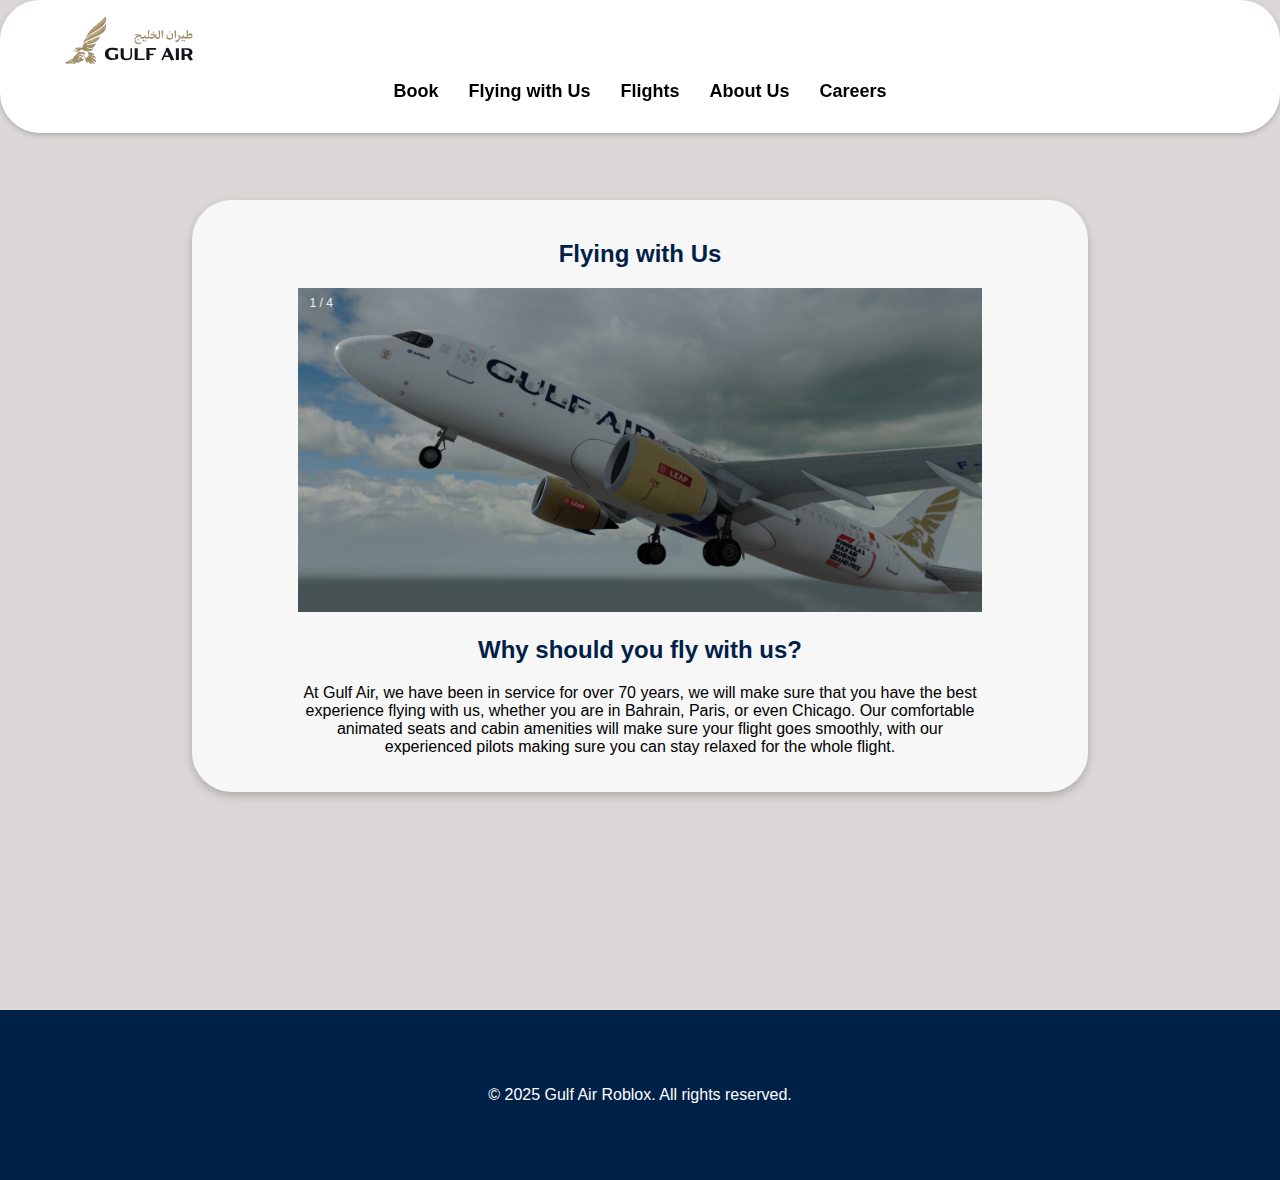
==== flying.html @ e890807e "Add files via upload" ====
<!DOCTYPE html>
<html lang="en">
<head>
    <meta charset="UTF-8">
    <meta name="viewport" content="width=device-width, initial-scale=1.0">
    <title>Flying with Us - Gulf Air Roblox</title>
    <link rel="stylesheet" href="style.css">
</head>
<body>
    <header>
        <nav>
            <div class="logo">
                <img src="logo.png" alt="Gulf Air Logo" />
            </div>
            <ul>
                <li><a href="index.html"><b>Book</b></a></li>
                <li><a href="flying.html"><b>Flying with Us</b></a></li>
                <li><a href="flights.html"><b>Flights</b></a></li>
                <li><a href="about.html"><b>About Us</b></a></li>
                <li><a href="careers.html"><b>Careers</b></a></li>
            </ul>
        </nav>
    </header>

    <section class="hero">
    </section>

    <div class="main-content">
        <section class="booking-form">
           <h2>Flying with Us</h2>
            <!-- Slideshow container -->
<div class="slideshow-container">

  <!-- Full-width images with number and caption text -->
  <div class="mySlides fade">
    <div class="numbertext">1 / 4</div>
    <img src="a320gulf.png" style="width:100%">
  </div>

  <div class="mySlides fade">
    <div class="numbertext">2 / 4</div>
    <img src="bahrain1.png" style="width:100%">
  </div>

  <div class="mySlides fade">
    <div class="numbertext">3 / 4</div>
    <img src="bahrain2.png" style="width:100%">
  </div>

    <div class="mySlides fade">
    <div class="numbertext">4 / 4</div>
    <img src="chicago.png" style="width:100%">
  </div>

				<h2>Why should you fly with us?</h2>
				<p> 
At Gulf Air, we have been in service for over 70 years, we will make sure that you have the best experience flying with us, whether you are in Bahrain, Paris, or even Chicago. Our comfortable animated seats and cabin amenities will make sure your flight goes smoothly, with our experienced pilots making sure you can stay relaxed for the whole flight.
            </p>
        </section>
    </div>
</body>
<br>
    <footer>
        <p>&copy; 2025 Gulf Air Roblox. All rights reserved.</p>
    </footer>
	     <script src="script.js"></script>
</html>
---- style.css ----
/* General Styles */
body {
    font-family: Arial, sans-serif;
    margin: 0;
    padding: 0;
    background-color:#dbd7d7;
    background-size: cover;
    display: flex;
    flex-direction: column;
    min-height: 100vh;
}

header {
    background: white;
    padding: 15px 0;
    width: 100%;
    z-index: 1000; /* Ensures navbar stays on top */
    position: fixed; /* Makes it always visible */
    top: 0;
    left: 0;
    border-radius: 40px; /* Remove rounded corners to fit the top */
    box-shadow: 0 2px 5px rgba(0, 0, 0, 0.2); /* Optional shadow */
}

nav ul {
    list-style: none;
    display: flex;
    justify-content: center;
    padding: 0;
    margin-top: 2px;
}


nav ul li {
    margin: 0 15px;
}

nav ul li a {
    color: black;
    text-decoration: none;
    font-size: 18px;
}


.booking-form {
    background: rgba(255, 255, 255, 0.8);
    padding: 20px;
    width: 70%;
    border-radius: 40px;
    box-shadow: 0 4px 8px rgba(0, 0, 0, 0.2);
    text-align: center;
    margin: 200px auto; /* Adjust this value based on the height of your navbar */
    position: relative; /* Ensure it stays in normal document flow */
    transform: none; /* Remove any translation */
}



/* Booking Form Fields */
.booking-form h2 {
    margin-bottom: 20px;
    color: #002147;
}

.booking-form form {
    display: flex;
    flex-direction: row;
    align-items: center;
    justify-content: center;
    gap: 15px;
    flex-wrap: wrap;
}

.booking-form label {
    font-weight: bold;
    margin-right: 5px;
}

.booking-form input {
    padding: 10px;
    border: 1px solid #ccc;
    border-radius: 5px;
}

/* Booking Button */
.booking-form button {
    background: #002147;
    color: white;
    border: none;
    padding: 10px 20px;
    border-radius: 5px;
    cursor: pointer;
    font-size: 16px;
    transition: background 0.3s ease;
    margin-left: auto;
}

.booking-form button:hover {
    background: #004080;
}

/* Footer (Always Below Everything) */
footer {
    text-align: center;
    padding: 60px;
    background: #002147;
    color: white;
}

.logo img {
    height: 60px; /* Adjust logo height */
    margin-left: 50px;
}

/* Styling for the image button */
.image-button {
    text-align: center;
    margin-top: 30px;
}

.fleet-button {
    width: 300px; /* Adjust the size */
    height: auto;
    border-radius: 10px; /* Optional, for rounded corners */
    cursor: pointer;
    transition: transform 0.3s ease; /* Smooth hover effect */
}

.fleet-button:hover {
    transform: scale(1.05); /* Slightly increase the size on hover */
}

.fleet-image {
	width: 300px;
	heigt: auto;
	border-radius: 40px;
}

* {box-sizing:border-box}

/* Slideshow container */
.slideshow-container {
  max-width: 80%;
  position: relative;
  margin: auto;
  border-radius: 240px;
}

/* Hide the images by default */
.mySlides {
  display: none;
}

/* Next & previous buttons */
.prev, .next {
  cursor: pointer;
  position: absolute;
  top: 50%;
  width: auto;
  margin-top: -22px;
  padding: 16px;
  color: white;
  font-weight: bold;
  font-size: 18px;
  transition: 0.6s ease;
  border-radius: 0 3px 3px 0;
  user-select: none;
}

/* Position the "next button" to the right */
.next {
  right: 0;
  border-radius: 3px 0 0 3px;
}

/* On hover, add a black background color with a little bit see-through */
.prev:hover, .next:hover {
  background-color: rgba(0,0,0,0.8);
}

/* Caption text */
.text {
  color: #f2f2f2;
  font-size: 15px;
  padding: 8px 12px;
  position: absolute;
  bottom: 8px;
  width: 100%;
  text-align: center;
}

/* Number text (1/3 etc) */
.numbertext {
  color: #f2f2f2;
  font-size: 12px;
  padding: 8px 12px;
  position: absolute;
  top: 0;
}

/* The dots/bullets/indicators */
.dot {
  cursor: pointer;
  height: 15px;
  width: 15px;
  margin: 0 2px;
  background-color: #bbb;
  border-radius: 50%;
  display: inline-block;
  transition: background-color 0.6s ease;
}

.active, .dot:hover {
  background-color: #717171;
}

/* Fading animation */
.fade {
  animation-name: fade;
  animation-duration: 1.5s;
}

@keyframes fade {
  from {opacity: .4}
  to {opacity: 1}
}
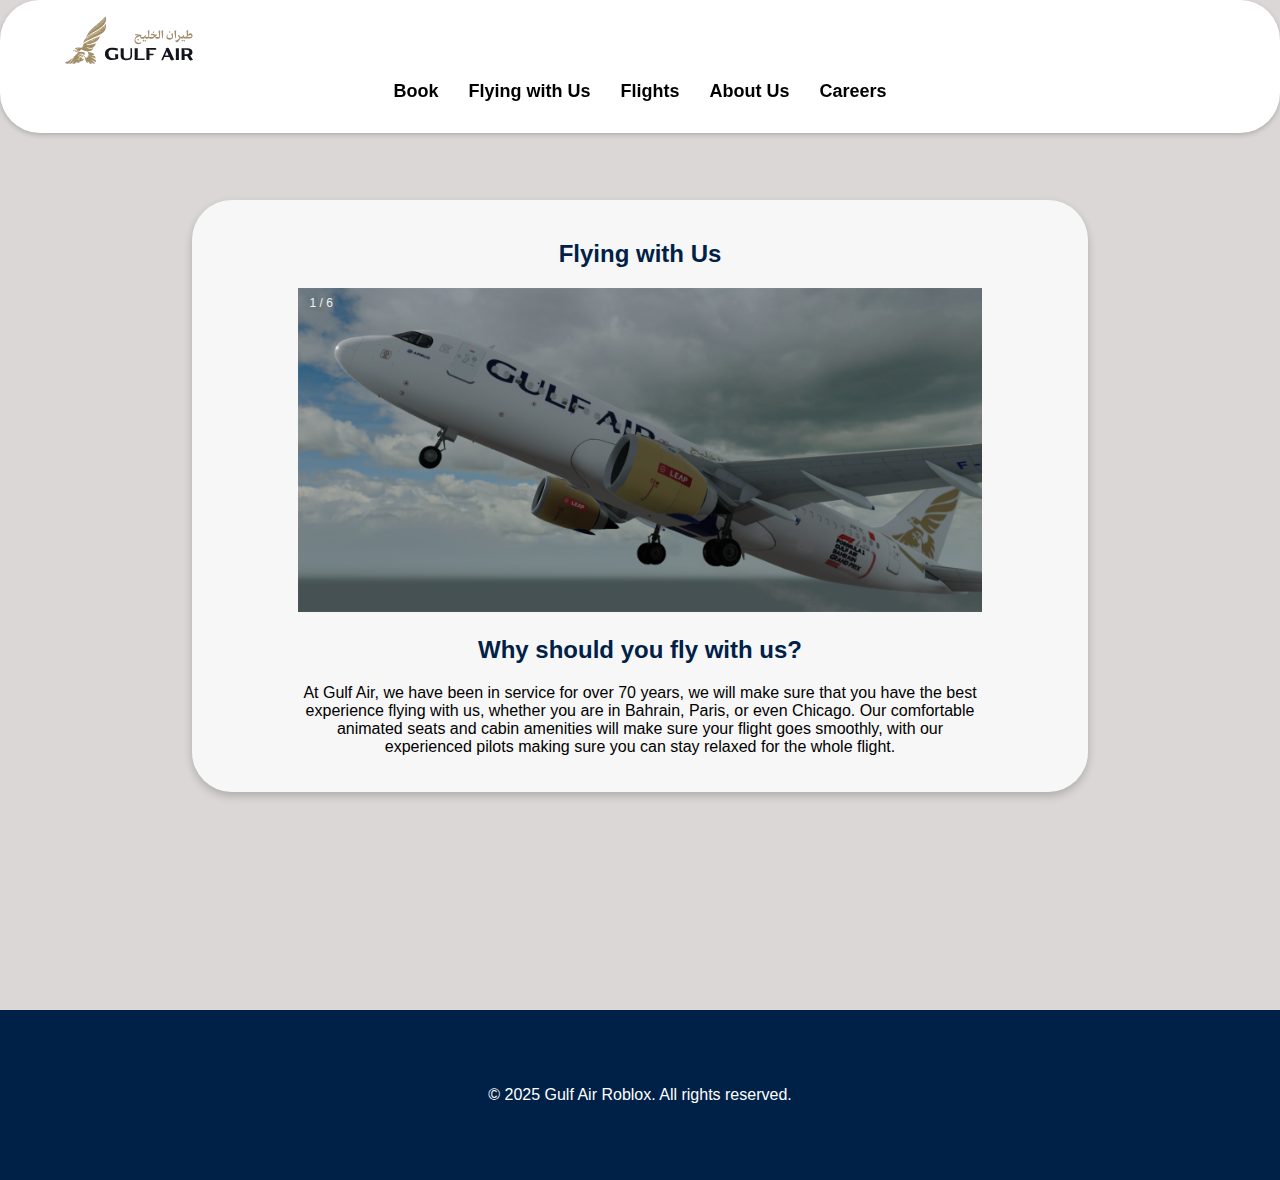
==== commit 10d8fecf: "Update flying.html" ====
--- a/flying.html
+++ b/flying.html
@@ -33,23 +33,33 @@
 
   <!-- Full-width images with number and caption text -->
   <div class="mySlides fade">
-    <div class="numbertext">1 / 4</div>
+    <div class="numbertext">1 / 6</div>
     <img src="a320gulf.png" style="width:100%">
   </div>
 
   <div class="mySlides fade">
-    <div class="numbertext">2 / 4</div>
+    <div class="numbertext">2 / 6</div>
     <img src="bahrain1.png" style="width:100%">
   </div>
 
   <div class="mySlides fade">
-    <div class="numbertext">3 / 4</div>
+    <div class="numbertext">3 / 6</div>
     <img src="bahrain2.png" style="width:100%">
   </div>
 
     <div class="mySlides fade">
-    <div class="numbertext">4 / 4</div>
+    <div class="numbertext">4 / 6</div>
     <img src="chicago.png" style="width:100%">
+  </div>
+   
+	<div class="mySlides fade">
+    <div class="numbertext">5 / 6</div>
+    <img src="london.png" style="width:100%">
+  </div>
+
+  <div class="mySlides fade">
+    <div class="numbertext">6 / 6</div>
+    <img src="cairo.png" style="width:100%">
   </div>
 
 				<h2>Why should you fly with us?</h2>
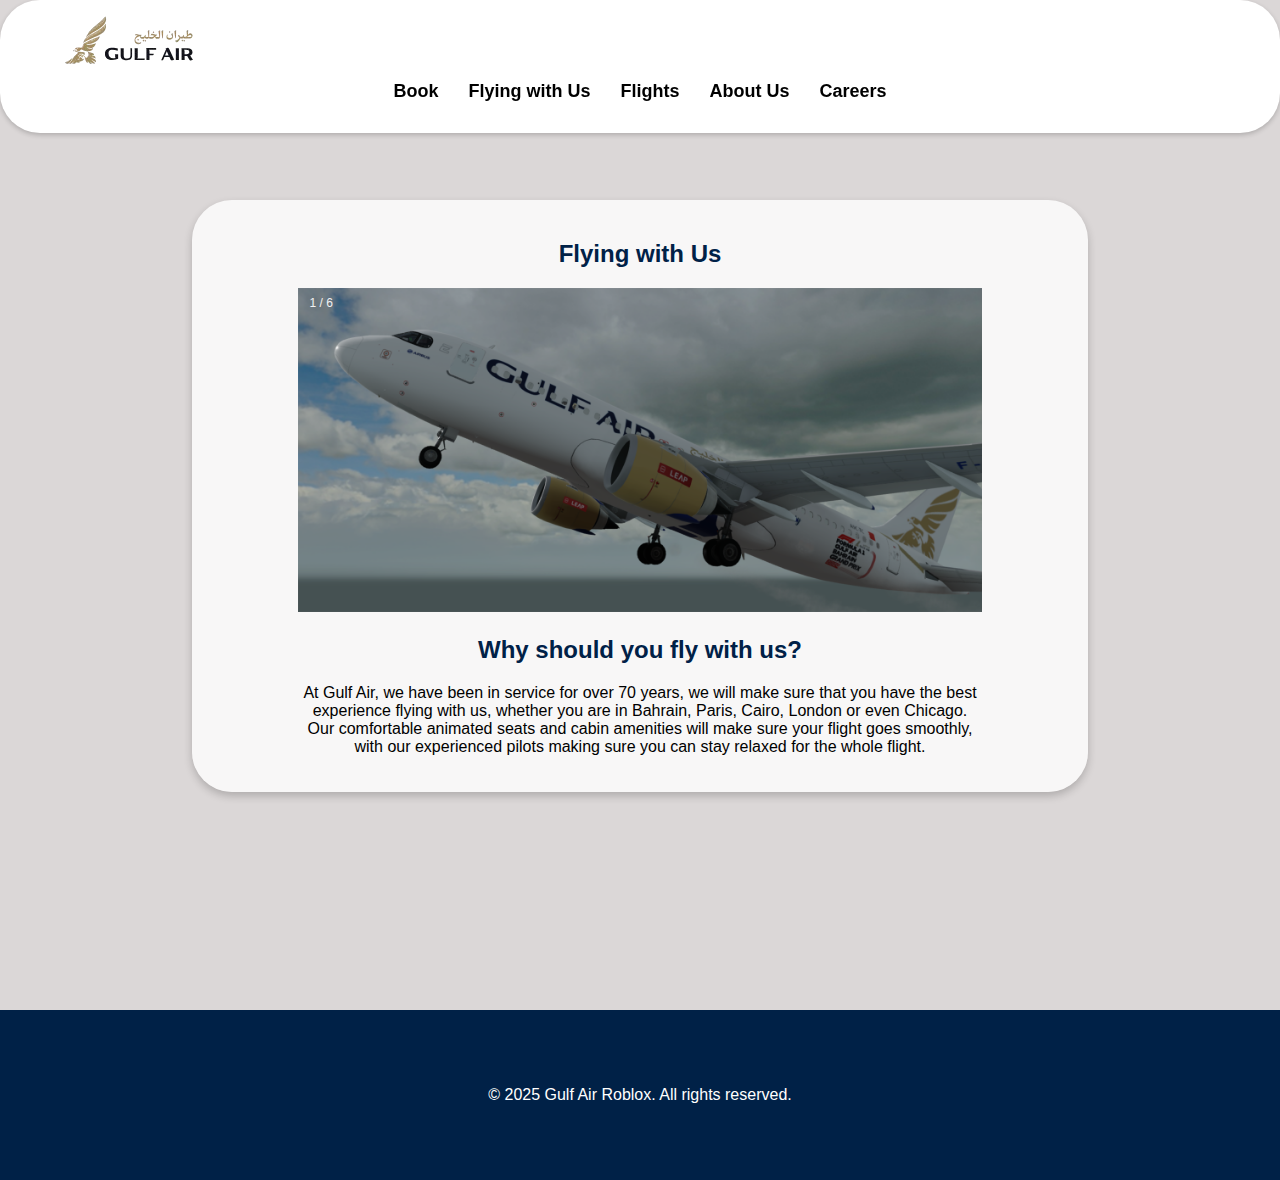
==== commit e9a7f946: "Update flying.html" ====
--- a/flying.html
+++ b/flying.html
@@ -64,7 +64,7 @@
 
 				<h2>Why should you fly with us?</h2>
 				<p> 
-At Gulf Air, we have been in service for over 70 years, we will make sure that you have the best experience flying with us, whether you are in Bahrain, Paris, or even Chicago. Our comfortable animated seats and cabin amenities will make sure your flight goes smoothly, with our experienced pilots making sure you can stay relaxed for the whole flight.
+At Gulf Air, we have been in service for over 70 years, we will make sure that you have the best experience flying with us, whether you are in Bahrain, Paris, Cairo, London or even Chicago. Our comfortable animated seats and cabin amenities will make sure your flight goes smoothly, with our experienced pilots making sure you can stay relaxed for the whole flight.
             </p>
         </section>
     </div>
